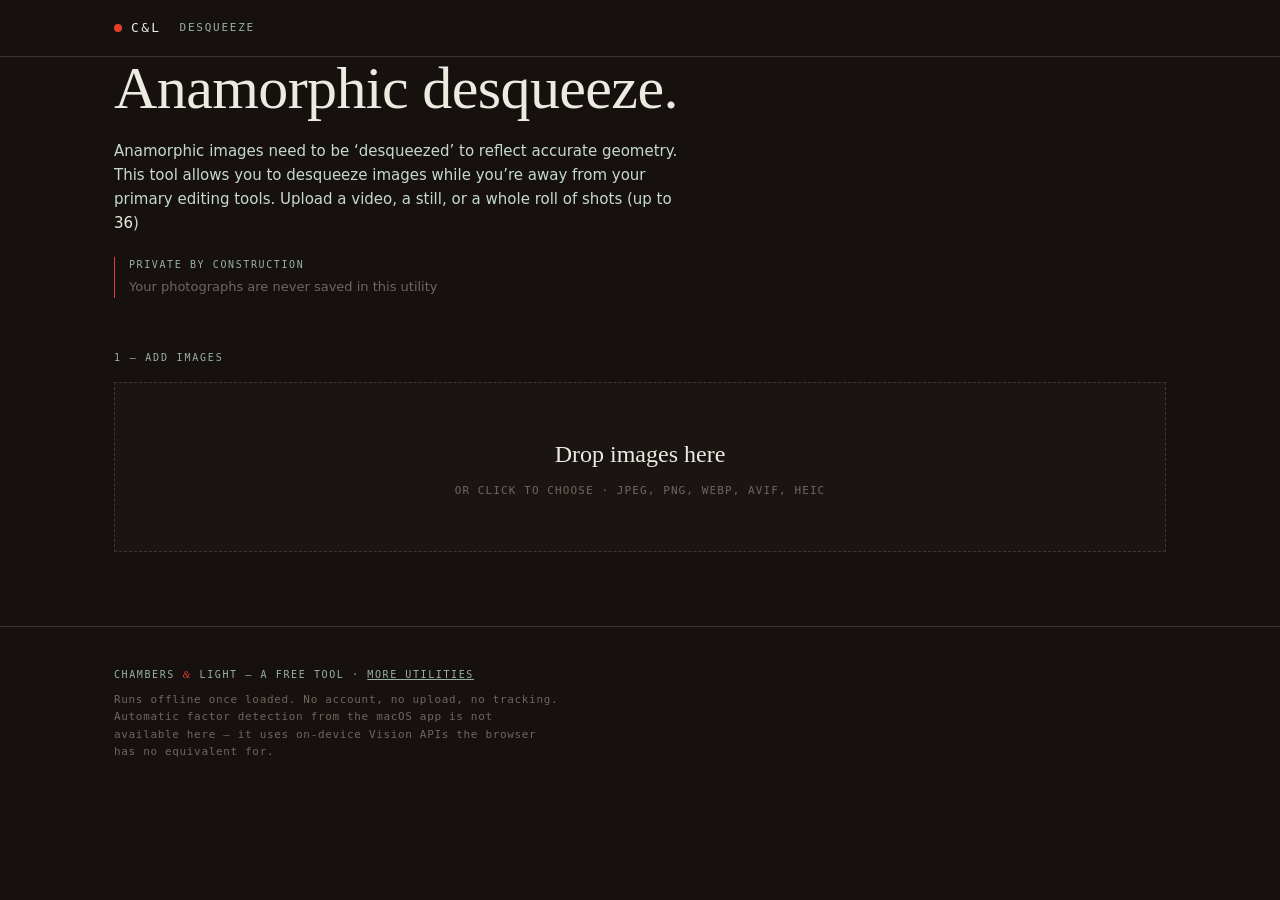
==== DesqueezeWeb/index.html @ b8a39e2e "Copy: plainer framing on the lede, privacy line and EXIF note The EXIF string lives in two places — " ====
<!doctype html>
<html lang="en">
  <head>
    <meta charset="utf-8" />
    <meta name="viewport" content="width=device-width, initial-scale=1" />
    <title>Desqueeze — Chambers &amp; Light</title>
    <meta
      name="description"
      content="Correct horizontally-squeezed anamorphic photographs. Up to 36 at a time, entirely in your browser — nothing is uploaded."
    />
    <meta name="robots" content="index, follow" />
    <!-- The safelight dot, inline so the app makes no extra request and the
         browser stops asking for /favicon.ico. data: is permitted by img-src. -->
    <link
      rel="icon"
      href="data:image/svg+xml,%3Csvg xmlns='http://www.w3.org/2000/svg' viewBox='0 0 32 32'%3E%3Crect width='32' height='32' fill='%2316110F'/%3E%3Ccircle cx='16' cy='16' r='7' fill='%23E63E2D'/%3E%3C/svg%3E"
    />
    <!-- Relative, so the app works unchanged at /u/desqueeze/ or anywhere else. -->
    <link rel="stylesheet" href="./assets/app.css" />
  </head>
  <body>
    <a class="skip" href="#main">Skip to content</a>

    <header class="bar">
      <div class="wrap bar-inner">
        <a class="home" href="https://chambersandlight.com/utilities/">
          <span class="dot" aria-hidden="true"></span>
          <span class="mark">C&amp;L</span>
        </a>
        <span class="tool">Desqueeze</span>
      </div>
    </header>

    <main id="main" class="wrap">
      <h1>Anamorphic desqueeze.</h1>
      <p class="lede">
        Anamorphic images need to be &lsquo;desqueezed&rsquo; to reflect
        accurate geometry. This tool allows you to desqueeze images while
        you&rsquo;re away from your primary editing tools. Upload a video, a
        still, or a whole roll of shots (up to <strong>36</strong>)
      </p>
      <p class="privacy">
        <span class="mono-label">Private by construction</span>
        Your photographs are never saved in this utility
      </p>

      <!-- ---------- 1. choose files ---------- -->
      <section aria-labelledby="s-add">
        <h2 id="s-add" class="step">1 — Add images</h2>

        <div
          id="drop"
          class="drop"
          tabindex="0"
          role="button"
          aria-describedby="drop-help"
        >
          <p class="drop-main">Drop images here</p>
          <p id="drop-help" class="drop-sub">
            or click to choose · JPEG, PNG, WebP, AVIF, HEIC
          </p>
          <input
            id="file-input"
            class="visually-hidden"
            type="file"
            accept="image/*"
            multiple
            tabindex="-1"
          />
        </div>
        <p id="add-msg" class="msg" role="status" aria-live="polite"></p>
      </section>

      <!-- ---------- 2. factor ---------- -->
      <section id="controls" class="hidden" aria-labelledby="s-factor">
        <h2 id="s-factor" class="step">2 — Squeeze factor</h2>

        <div
          id="presets"
          class="presets"
          role="radiogroup"
          aria-label="Squeeze factor"
        ></div>

        <div class="custom-row">
          <label for="custom-factor" class="mono-label">Custom</label>
          <input
            id="custom-factor"
            type="number"
            min="1.01"
            max="3"
            step="0.01"
            inputmode="decimal"
            placeholder="1.50"
            aria-describedby="custom-help"
          />
          <span id="custom-help" class="hint"
            >×&nbsp; between 1.01 and 3.00</span
          >
        </div>

        <div class="opts">
          <div class="opt">
            <label for="fmt" class="mono-label">Output</label>
            <select id="fmt">
              <option value="image/jpeg">JPEG · quality 92</option>
              <option value="image/png">PNG · lossless</option>
            </select>
          </div>
          <p class="hint exif-note" id="exif-note">
            EXIF Data, including capture date, camera, lens, is passed non
            destructively to output files.
          </p>
        </div>
      </section>

      <!-- ---------- 3. run ---------- -->
      <section id="run-section" class="hidden" aria-labelledby="s-run">
        <h2 id="s-run" class="step">3 — Desqueeze</h2>
        <div class="actions">
          <button id="run" type="button" class="btn primary">
            Desqueeze all
          </button>
          <button id="download-all" type="button" class="btn" disabled>
            Download all (.zip)
          </button>
          <button id="clear" type="button" class="btn quiet">Clear</button>
        </div>
        <p id="progress" class="msg" role="status" aria-live="polite"></p>
      </section>

      <ul id="grid" class="grid" aria-label="Images"></ul>
    </main>

    <footer class="foot">
      <div class="wrap">
        <p class="mono-label">
          Chambers <span class="amp">&amp;</span> Light — a free tool ·
          <a href="https://chambersandlight.com/utilities/">More utilities</a>
        </p>
        <p class="hint">
          Runs offline once loaded. No account, no upload, no tracking.
          Automatic factor detection from the macOS app is not available here —
          it uses on-device Vision APIs the browser has no equivalent for.
        </p>
      </div>
    </footer>

    <script src="./assets/app.js"></script>
  </body>
</html>
---- DesqueezeWeb/assets/app.css ----
/* Chambers & Light — Desqueeze (web)
 *
 * Tokens copied from the brand system, matching BrandTheme.xaml and the site's
 * tokens.css. No font files are shipped: the site itself resolves these faces
 * locally and falls back, so the stacks here are identical to stay in step.
 *
 * Brand rule: safelight red is punctuation — dots, rules, small labels, the
 * ampersand. Never a fill, never a background.
 *
 * The surface is dark on purpose. Both native clients are, and a dark ground is
 * the honest one to judge a photograph against.
 */

:root {
  --chamber: #16110f;
  --chamber-raised: #1a1512;
  --pine: #1c2723;
  --paper: #eceae1;
  --halide: #c7d9ce;
  --halide-deep: #98b1a3;
  --grain: #6e665f;
  --safelight: #e63e2d;
  --safelight-deep: #c22e1f;
  --edge-light: rgba(236, 234, 225, 0.16);
  --edge-faint: rgba(236, 234, 225, 0.08);

  --f-display: 'Bodoni Moda', 'Didot', Georgia, serif;
  --f-grotesk: 'Archivo', system-ui, Arial, sans-serif;
  --f-mono: 'Space Mono', ui-monospace, Menlo, monospace;

  --wrap: 1100px;
}

* {
  box-sizing: border-box;
}

html {
  background: var(--chamber);
}

body {
  margin: 0;
  background: var(--chamber);
  color: var(--paper);
  font-family: var(--f-grotesk);
  font-size: 15px;
  line-height: 1.6;
  -webkit-font-smoothing: antialiased;
}

.wrap {
  width: 100%;
  max-width: var(--wrap);
  margin: 0 auto;
  padding: 0 24px;
}

.skip {
  position: absolute;
  left: -9999px;
}
.skip:focus {
  left: 12px;
  top: 12px;
  z-index: 10;
  background: var(--paper);
  color: var(--chamber);
  padding: 8px 12px;
}

.visually-hidden {
  position: absolute;
  width: 1px;
  height: 1px;
  overflow: hidden;
  clip: rect(0 0 0 0);
  white-space: nowrap;
}

/* ---------- header ---------- */

.bar {
  border-bottom: 1px solid var(--edge-light);
  background: var(--chamber);
  position: sticky;
  top: 0;
  z-index: 5;
}
.bar-inner {
  display: flex;
  align-items: center;
  gap: 18px;
  height: 56px;
}
.home {
  display: flex;
  align-items: center;
  gap: 9px;
  text-decoration: none;
}
.dot {
  width: 8px;
  height: 8px;
  border-radius: 50%;
  background: var(--safelight);
}
.mark {
  font-family: var(--f-mono);
  font-size: 13px;
  letter-spacing: 0.18em;
  color: var(--paper);
}
.tool {
  font-family: var(--f-mono);
  font-size: 11px;
  letter-spacing: 0.16em;
  text-transform: uppercase;
  color: var(--halide-deep);
}

/* ---------- type ---------- */

main {
  padding: 64px 24px 96px;
}

h1 {
  font-family: var(--f-display);
  font-weight: 400;
  font-size: clamp(34px, 6vw, 60px);
  line-height: 1.04;
  letter-spacing: -0.01em;
  margin: 0 0 20px;
}

.lede {
  color: var(--halide);
  max-width: 60ch;
  margin: 0 0 22px;
}
.lede strong {
  color: var(--paper);
  font-weight: 500;
}

.privacy {
  max-width: 60ch;
  color: var(--grain);
  font-size: 13px;
  line-height: 1.6;
  margin: 0 0 8px;
  padding-left: 14px;
  border-left: 1px solid var(--safelight);
}

.mono-label {
  display: block;
  font-family: var(--f-mono);
  font-size: 10px;
  letter-spacing: 0.16em;
  text-transform: uppercase;
  color: var(--halide-deep);
  margin-bottom: 4px;
}

.step {
  font-family: var(--f-mono);
  font-size: 10px;
  letter-spacing: 0.18em;
  text-transform: uppercase;
  color: var(--halide-deep);
  font-weight: 400;
  margin: 0 0 16px;
}

section {
  margin-top: 52px;
}

.hint {
  font-family: var(--f-mono);
  font-size: 11px;
  letter-spacing: 0.06em;
  color: var(--grain);
  margin: 0;
}

.msg {
  font-family: var(--f-mono);
  font-size: 11px;
  letter-spacing: 0.08em;
  color: var(--halide-deep);
  min-height: 1.4em;
  margin: 14px 0 0;
}
.msg.error {
  color: var(--safelight);
}

.hidden {
  display: none;
}

/* ---------- drop zone ---------- */

.drop {
  border: 1px dashed var(--edge-light);
  background: var(--chamber-raised);
  padding: 52px 24px;
  text-align: center;
  cursor: pointer;
  transition:
    border-color 0.15s,
    background 0.15s;
}
.drop:hover,
.drop:focus-visible {
  border-color: var(--halide-deep);
  outline: none;
}
.drop.over {
  border-color: var(--safelight);
  border-style: solid;
  background: var(--pine);
}
.drop-main {
  font-family: var(--f-display);
  font-size: 24px;
  margin: 0 0 8px;
}
.drop-sub {
  font-family: var(--f-mono);
  font-size: 11px;
  letter-spacing: 0.1em;
  color: var(--grain);
  margin: 0;
  text-transform: uppercase;
}

/* ---------- presets ---------- */

/* Nine presets. A fixed column count lands them 5+4 or 3+3+3 — both read as
   deliberate, where auto-fill leaves a single orphan on the second row. */
.presets {
  display: grid;
  grid-template-columns: repeat(5, minmax(0, 1fr));
  gap: 8px;
  max-width: 780px;
}
@media (max-width: 900px) {
  .presets {
    grid-template-columns: repeat(3, minmax(0, 1fr));
  }
}

.preset {
  border: 1px solid var(--edge-light);
  background: transparent;
  color: var(--paper);
  padding: 10px 14px;
  cursor: pointer;
  font-family: var(--f-mono);
  font-size: 12px;
  letter-spacing: 0.06em;
  text-align: left;
  transition:
    border-color 0.15s,
    background 0.15s;
}
.preset:hover {
  border-color: var(--halide-deep);
}
.preset .glass {
  display: block;
  font-size: 9px;
  letter-spacing: 0.14em;
  color: var(--grain);
  margin-top: 3px;
}
.preset[aria-checked='true'] {
  border-color: var(--safelight);
  background: var(--chamber-raised);
}
.preset[aria-checked='true'] .glass {
  color: var(--halide-deep);
}
.preset:focus-visible {
  outline: 1px solid var(--halide);
  outline-offset: 2px;
}

.custom-row {
  display: flex;
  align-items: center;
  gap: 12px;
  margin-top: 18px;
  flex-wrap: wrap;
}
.custom-row .mono-label {
  margin: 0;
}

input[type='number'],
select {
  background: var(--chamber-raised);
  border: 1px solid var(--edge-light);
  color: var(--paper);
  font-family: var(--f-mono);
  font-size: 13px;
  padding: 8px 10px;
  width: 110px;
}
select {
  width: auto;
}
input[type='number']:focus,
select:focus {
  outline: none;
  border-color: var(--halide-deep);
}

.opts {
  display: flex;
  align-items: flex-end;
  gap: 22px;
  margin-top: 22px;
  flex-wrap: wrap;
}
.opt .mono-label {
  margin-bottom: 6px;
}
.exif-note {
  padding-bottom: 9px;
  max-width: 44ch;
}

/* ---------- actions ---------- */

.actions {
  display: flex;
  gap: 10px;
  flex-wrap: wrap;
}

.btn {
  font-family: var(--f-mono);
  font-size: 11px;
  letter-spacing: 0.14em;
  text-transform: uppercase;
  padding: 13px 20px;
  border: 1px solid var(--edge-light);
  background: transparent;
  color: var(--paper);
  cursor: pointer;
  transition:
    border-color 0.15s,
    color 0.15s,
    opacity 0.15s;
}
.btn:hover:not(:disabled) {
  border-color: var(--halide);
}
.btn:focus-visible {
  outline: 1px solid var(--halide);
  outline-offset: 2px;
}
.btn:disabled {
  opacity: 0.35;
  cursor: not-allowed;
}
.btn.primary {
  border-color: var(--safelight);
}
.btn.primary:hover:not(:disabled) {
  border-color: var(--safelight);
  color: var(--safelight);
}
.btn.quiet {
  color: var(--grain);
}

/* ---------- grid ---------- */

.grid {
  list-style: none;
  margin: 44px 0 0;
  padding: 0;
  display: grid;
  grid-template-columns: repeat(auto-fill, minmax(240px, 1fr));
  gap: 22px;
}

.card {
  border: 1px solid var(--edge-faint);
  background: var(--chamber-raised);
  display: flex;
  flex-direction: column;
}

.thumb {
  aspect-ratio: 3 / 2;
  background: #000;
  display: flex;
  align-items: center;
  justify-content: center;
  overflow: hidden;
}
.thumb img {
  max-width: 100%;
  max-height: 100%;
  display: block;
}

.card-body {
  padding: 12px 14px 14px;
  display: flex;
  flex-direction: column;
  gap: 8px;
  flex: 1;
}

.name {
  font-size: 13px;
  line-height: 1.35;
  word-break: break-word;
  margin: 0;
}

.dims {
  font-family: var(--f-mono);
  font-size: 10px;
  letter-spacing: 0.1em;
  color: var(--grain);
  margin: 0;
}
.dims .out {
  color: var(--halide);
}

.card-foot {
  display: flex;
  align-items: center;
  gap: 8px;
  margin-top: auto;
  padding-top: 4px;
  flex-wrap: wrap;
}

.card select {
  font-size: 11px;
  padding: 5px 6px;
}

.state {
  font-family: var(--f-mono);
  font-size: 10px;
  letter-spacing: 0.12em;
  text-transform: uppercase;
  color: var(--grain);
}
.state.done {
  color: var(--halide);
}
.state.error {
  color: var(--safelight);
}

.dl {
  font-family: var(--f-mono);
  font-size: 10px;
  letter-spacing: 0.12em;
  text-transform: uppercase;
  color: var(--paper);
  border: 1px solid var(--edge-light);
  background: transparent;
  padding: 6px 10px;
  cursor: pointer;
}
.dl:hover {
  border-color: var(--halide);
}
.remove {
  margin-left: auto;
  background: none;
  border: 0;
  color: var(--grain);
  cursor: pointer;
  font-family: var(--f-mono);
  font-size: 14px;
  line-height: 1;
  padding: 4px 6px;
}
.remove:hover {
  color: var(--safelight);
}

/* ---------- footer ---------- */

.foot {
  border-top: 1px solid var(--edge-light);
  padding: 30px 0 60px;
}
.foot .mono-label {
  margin-bottom: 8px;
}
.foot a {
  color: var(--halide-deep);
}
.foot .hint {
  max-width: 68ch;
}
.amp {
  color: var(--safelight);
  font-family: var(--f-display);
  font-style: italic;
}

@media (max-width: 560px) {
  main {
    padding: 44px 20px 72px;
  }
  .wrap {
    padding: 0 20px;
  }
  .presets {
    grid-template-columns: repeat(2, minmax(0, 1fr));
  }
}

@media (prefers-reduced-motion: reduce) {
  * {
    transition: none !important;
  }
}
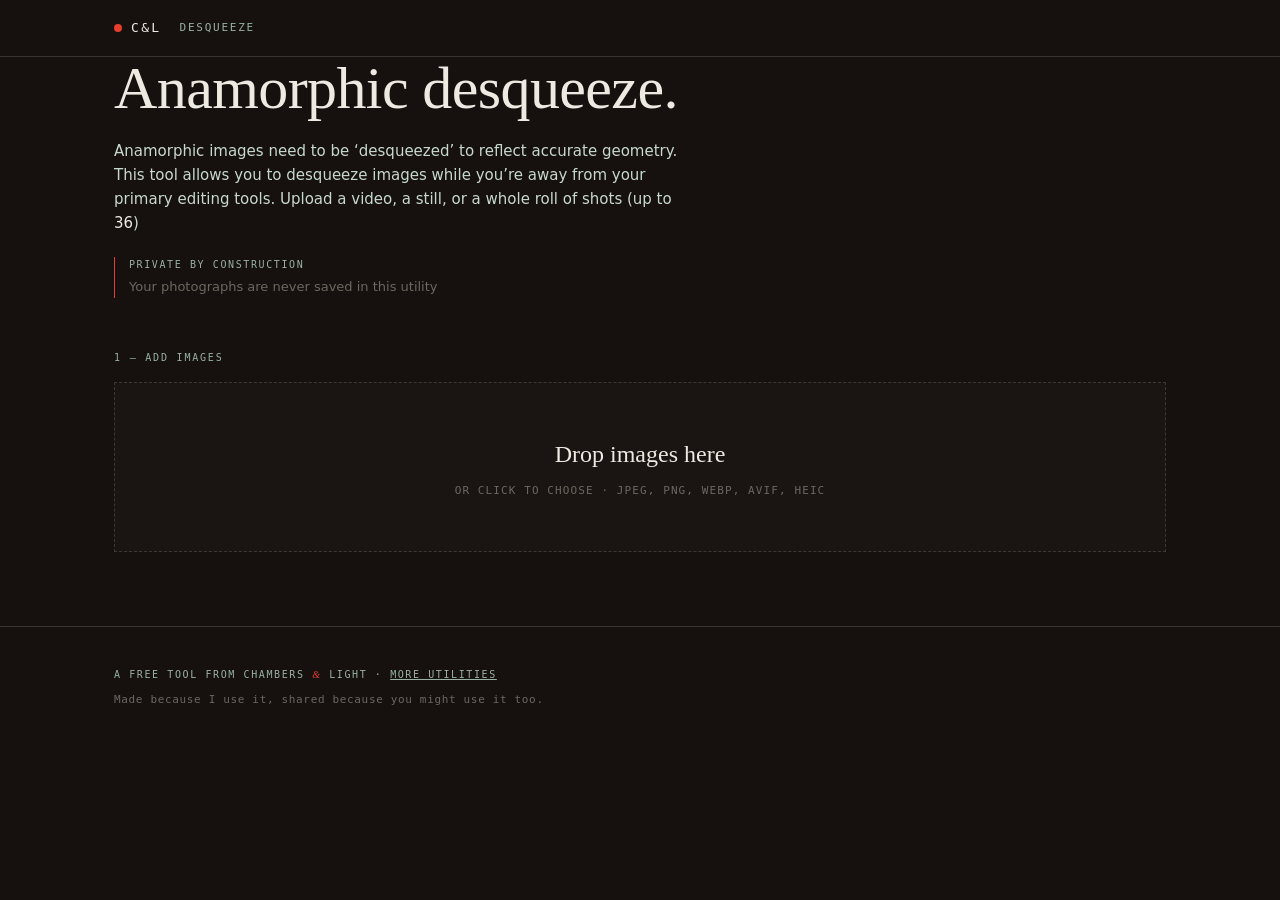
==== commit 0ad4efd5: "Copy: footer 'A free tool from Chambers & Light · More utilities', and a single line under it in pla" ====
--- a/DesqueezeWeb/index.html
+++ b/DesqueezeWeb/index.html
@@ -135,13 +135,11 @@
     <footer class="foot">
       <div class="wrap">
         <p class="mono-label">
-          Chambers <span class="amp">&amp;</span> Light — a free tool ·
+          A free tool from Chambers <span class="amp">&amp;</span> Light ·
           <a href="https://chambersandlight.com/utilities/">More utilities</a>
         </p>
         <p class="hint">
-          Runs offline once loaded. No account, no upload, no tracking.
-          Automatic factor detection from the macOS app is not available here —
-          it uses on-device Vision APIs the browser has no equivalent for.
+          Made because I use it, shared because you might use it too.
         </p>
       </div>
     </footer>
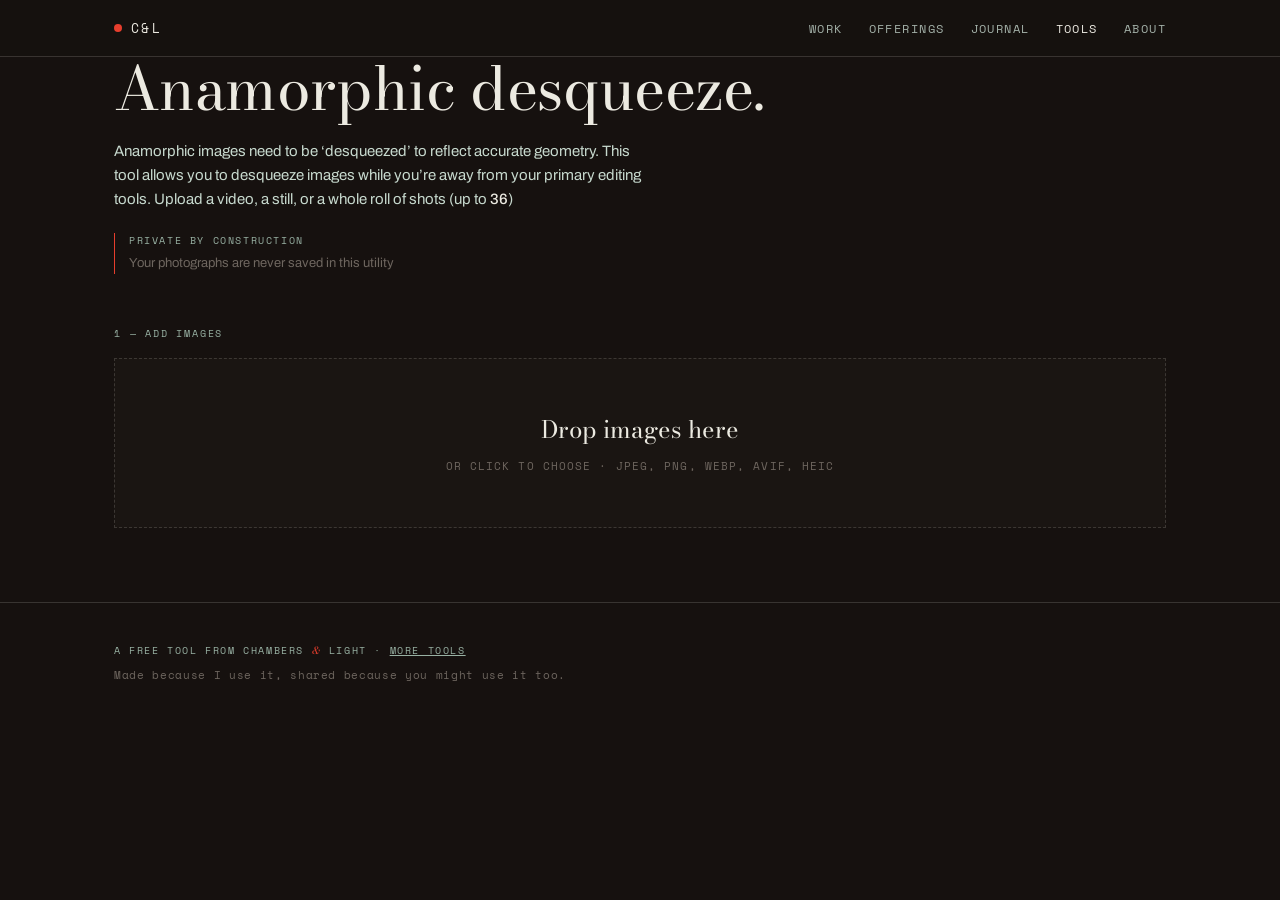
==== commit 3b6b6a90: "web: the site's header, as on every page of the site The tool's own bar — the C&L mark and the word " ====
--- a/DesqueezeWeb/index.html
+++ b/DesqueezeWeb/index.html
@@ -17,17 +17,50 @@
     />
     <!-- Relative, so the app works unchanged at /u/desqueeze/ or anywhere else. -->
     <link rel="stylesheet" href="./assets/app.css" />
+    <link rel="stylesheet" href="./assets/site-header.css" />
   </head>
   <body>
     <a class="skip" href="#main">Skip to content</a>
 
-    <header class="bar">
-      <div class="wrap bar-inner">
-        <a class="home" href="https://chambersandlight.com/utilities/">
+    <!-- The site's header: the same five items as every page of
+         chambersandlight.com, with Tools current. The links are absolute
+         because this page is served under /u/desqueeze/ and a leading slash
+         is what the deploy guard forbids for assets; the site's own origin is
+         the one external host that guard allows. Markup mirrors
+         site/src/components/SiteHeader.astro in the site repo. -->
+    <header class="site-header">
+      <noscript><link rel="stylesheet" href="./assets/nojs-nav.css" /></noscript>
+      <div class="wrap bar">
+        <a
+          class="home"
+          href="https://chambersandlight.com/"
+          aria-label="C&amp;L — Chambers &amp; Light, home"
+        >
           <span class="dot" aria-hidden="true"></span>
-          <span class="mark">C&amp;L</span>
+          <span class="mono">C&amp;L</span>
         </a>
-        <span class="tool">Desqueeze</span>
+        <button
+          class="menu-toggle"
+          type="button"
+          aria-expanded="false"
+          aria-controls="site-nav"
+        >
+          <span class="sr-only">Menu</span>
+          <span class="line" aria-hidden="true"></span>
+          <span class="line" aria-hidden="true"></span>
+          <span class="line" aria-hidden="true"></span>
+        </button>
+        <nav id="site-nav" aria-label="Primary">
+          <ul>
+            <li><a href="https://chambersandlight.com/work/">Work</a></li>
+            <li><a href="https://chambersandlight.com/offerings/">Offerings</a></li>
+            <li><a href="https://chambersandlight.com/journal/">Journal</a></li>
+            <li>
+              <a href="https://chambersandlight.com/tools/" aria-current="page">Tools</a>
+            </li>
+            <li><a href="https://chambersandlight.com/about/">About</a></li>
+          </ul>
+        </nav>
       </div>
     </header>
 
@@ -136,7 +169,7 @@
       <div class="wrap">
         <p class="mono-label">
           A free tool from Chambers <span class="amp">&amp;</span> Light ·
-          <a href="https://chambersandlight.com/utilities/">More utilities</a>
+          <a href="https://chambersandlight.com/tools/">More tools</a>
         </p>
         <p class="hint">
           Made because I use it, shared because you might use it too.
@@ -144,6 +177,7 @@
       </div>
     </footer>
 
+    <script src="./assets/site-header.js"></script>
     <script src="./assets/app.js"></script>
   </body>
 </html>
--- a/DesqueezeWeb/assets/app.css
+++ b/DesqueezeWeb/assets/app.css
@@ -1,8 +1,13 @@
 /* Chambers & Light — Desqueeze (web)
  *
  * Tokens copied from the brand system, matching BrandTheme.xaml and the site's
- * tokens.css. No font files are shipped: the site itself resolves these faces
- * locally and falls back, so the stacks here are identical to stay in step.
+ * tokens.css. The stacks are identical to the site's, and so are the faces: the
+ * five woff2 files in assets/fonts/ are the same @fontsource subsets the site
+ * bundles. Shipping them was not optional — the site self-hosts its fonts
+ * rather than relying on the reader having them, so a tool that only named the
+ * families rendered in Didot, system-ui and Menlo. The fallbacks are still in
+ * the stacks and still correct; they are now the fallback rather than the
+ * result.
  *
  * Brand rule: safelight red is punctuation — dots, rules, small labels, the
  * ampersand. Never a fill, never a background.
@@ -10,6 +15,77 @@
  * The surface is dark on purpose. Both native clients are, and a dark ground is
  * the honest one to judge a photograph against.
  */
+
+/* ---------- faces ----------
+ *
+ * Only what this page actually asks for: Archivo 400 (body) and 500 (the lede's
+ * strong), Bodoni Moda 400 upright (h1, the drop target's headline) and 400
+ * italic (the ampersand), Space Mono 400 (every label, step and caption). Five
+ * files, ~75KB. The site bundles more weights because it uses more; adding one
+ * here means adding the file too, not just the declaration.
+ *
+ * woff2 only, with no woff twin. Every browser that can run this tool — it
+ * needs canvas, Blob and async/await — has supported woff2 for a decade, and
+ * the twin would double the directory for nobody.
+ *
+ * Relative paths, like every other asset here: the page is served from
+ * /u/desqueeze/, so a leading slash would resolve to the domain root and 404.
+ * `font-src 'self'` in the utilities CSP already permits these; no infra change.
+ *
+ * unicode-range is the latin subset's, copied from @fontsource. A character
+ * outside it falls through to the next family in the stack, which is what the
+ * stack is for.
+ */
+@font-face {
+  font-family: 'Archivo';
+  font-style: normal;
+  font-weight: 400;
+  font-display: swap;
+  src: url(./fonts/archivo-latin-400-normal.woff2) format('woff2');
+  unicode-range: U+0000-00FF, U+0131, U+0152-0153, U+02BB-02BC, U+02C6, U+02DA,
+    U+02DC, U+0304, U+0308, U+0329, U+2000-206F, U+20AC, U+2122, U+2191, U+2193,
+    U+2212, U+2215, U+FEFF, U+FFFD;
+}
+@font-face {
+  font-family: 'Archivo';
+  font-style: normal;
+  font-weight: 500;
+  font-display: swap;
+  src: url(./fonts/archivo-latin-500-normal.woff2) format('woff2');
+  unicode-range: U+0000-00FF, U+0131, U+0152-0153, U+02BB-02BC, U+02C6, U+02DA,
+    U+02DC, U+0304, U+0308, U+0329, U+2000-206F, U+20AC, U+2122, U+2191, U+2193,
+    U+2212, U+2215, U+FEFF, U+FFFD;
+}
+@font-face {
+  font-family: 'Bodoni Moda';
+  font-style: normal;
+  font-weight: 400;
+  font-display: swap;
+  src: url(./fonts/bodoni-moda-latin-400-normal.woff2) format('woff2');
+  unicode-range: U+0000-00FF, U+0131, U+0152-0153, U+02BB-02BC, U+02C6, U+02DA,
+    U+02DC, U+0304, U+0308, U+0329, U+2000-206F, U+20AC, U+2122, U+2191, U+2193,
+    U+2212, U+2215, U+FEFF, U+FFFD;
+}
+@font-face {
+  font-family: 'Bodoni Moda';
+  font-style: italic;
+  font-weight: 400;
+  font-display: swap;
+  src: url(./fonts/bodoni-moda-latin-400-italic.woff2) format('woff2');
+  unicode-range: U+0000-00FF, U+0131, U+0152-0153, U+02BB-02BC, U+02C6, U+02DA,
+    U+02DC, U+0304, U+0308, U+0329, U+2000-206F, U+20AC, U+2122, U+2191, U+2193,
+    U+2212, U+2215, U+FEFF, U+FFFD;
+}
+@font-face {
+  font-family: 'Space Mono';
+  font-style: normal;
+  font-weight: 400;
+  font-display: swap;
+  src: url(./fonts/space-mono-latin-400-normal.woff2) format('woff2');
+  unicode-range: U+0000-00FF, U+0131, U+0152-0153, U+02BB-02BC, U+02C6, U+02DA,
+    U+02DC, U+0304, U+0308, U+0329, U+2000-206F, U+20AC, U+2122, U+2191, U+2193,
+    U+2212, U+2215, U+FEFF, U+FFFD;
+}
 
 :root {
   --chamber: #16110f;
@@ -78,46 +154,10 @@
   white-space: nowrap;
 }
 
-/* ---------- header ---------- */
-
-.bar {
-  border-bottom: 1px solid var(--edge-light);
-  background: var(--chamber);
-  position: sticky;
-  top: 0;
-  z-index: 5;
-}
-.bar-inner {
-  display: flex;
-  align-items: center;
-  gap: 18px;
-  height: 56px;
-}
-.home {
-  display: flex;
-  align-items: center;
-  gap: 9px;
-  text-decoration: none;
-}
-.dot {
-  width: 8px;
-  height: 8px;
-  border-radius: 50%;
-  background: var(--safelight);
-}
-.mark {
-  font-family: var(--f-mono);
-  font-size: 13px;
-  letter-spacing: 0.18em;
-  color: var(--paper);
-}
-.tool {
-  font-family: var(--f-mono);
-  font-size: 11px;
-  letter-spacing: 0.16em;
-  text-transform: uppercase;
-  color: var(--halide-deep);
-}
+/* ---------- header ----------
+ *
+ * The site's header, in assets/site-header.css — a copy of the site's own,
+ * scoped under .site-header. Nothing here. */
 
 /* ---------- type ---------- */
 
--- a/DesqueezeWeb/assets/site-header.css
+++ b/DesqueezeWeb/assets/site-header.css
@@ -0,0 +1,210 @@
+/* The site's header, as on every page of chambersandlight.com.
+ *
+ * A copy, not an import: the utilities CSP allows no external origins and the
+ * site is a separate build, so the tool carries its own copy of the header's
+ * styles. The source of truth is site/src/components/SiteHeader.astro in
+ * bchambers67/briantchambers.com — when that changes, this is updated by hand
+ * (docs/UTILITIES.md there records the contract). The tokens it reads come
+ * from app.css, which already carries the site's.
+ *
+ * Every selector is scoped under .site-header so nothing here can reach the
+ * tool's own markup (its image grid is a <ul>, for one). The two exceptions
+ * are the custom properties on :root, which the site also sets there.
+ */
+
+:root {
+  /* Height of the bar, excluding the status-bar inset; the no-JS sheet sets
+     the taller wrapped-row case. */
+  --header-h: 56px;
+  --safe-top: env(safe-area-inset-top, 0px);
+  --safe-left: env(safe-area-inset-left, 0px);
+  --safe-right: env(safe-area-inset-right, 0px);
+}
+
+.site-header {
+  position: sticky;
+  top: 0;
+  z-index: 100;
+  /* Runs under the status bar and pads its own row clear of it. */
+  padding-top: var(--safe-top);
+  background: rgba(22, 17, 15, 0.94);
+  backdrop-filter: blur(6px);
+  border-bottom: 1px solid var(--edge-light);
+}
+.site-header .bar {
+  display: flex;
+  align-items: center;
+  height: var(--header-h);
+  /* The dropped panel positions against the bar, not the page. */
+  position: relative;
+}
+.site-header .home {
+  display: flex;
+  align-items: center;
+  gap: 9px;
+  text-decoration: none;
+  /* Everything after it sits at the far end. */
+  margin-right: auto;
+}
+.site-header .home .mono {
+  font-family: var(--f-mono);
+  color: var(--paper);
+  font-size: 13px;
+  letter-spacing: 0.18em;
+}
+.site-header .dot {
+  width: 8px;
+  height: 8px;
+  border-radius: 50%;
+  background: var(--safelight);
+  flex: 0 0 auto;
+}
+.site-header ul {
+  display: flex;
+  gap: 26px;
+  list-style: none;
+  margin: 0;
+  padding: 0;
+}
+.site-header nav a {
+  color: var(--halide);
+  text-decoration: none;
+  font-family: var(--f-mono);
+  font-size: 12px;
+  letter-spacing: 0.12em;
+  text-transform: uppercase;
+  opacity: 0.8;
+  transition:
+    opacity 0.2s,
+    color 0.2s;
+}
+.site-header nav a:hover,
+.site-header nav a[aria-current='page'] {
+  opacity: 1;
+  color: var(--paper);
+}
+
+/* The button. Hidden above the phone breakpoint; below it, a 44px square
+   hit area (the smallest a thumb is happy with) drawn as three paper lines
+   that fold into a cross when open. The lines are paper, not safelight:
+   red is punctuation, and a control is not punctuation. */
+.site-header .menu-toggle {
+  display: none;
+  width: 44px;
+  height: 44px;
+  margin-right: -12px; /* the lines, not the hit area, sit on the gutter */
+  padding: 0;
+  border: 0;
+  background: none;
+  cursor: pointer;
+  position: relative;
+}
+.site-header .sr-only {
+  position: absolute;
+  width: 1px;
+  height: 1px;
+  overflow: hidden;
+  clip: rect(0 0 0 0);
+  white-space: nowrap;
+}
+.site-header .line {
+  position: absolute;
+  left: 13px;
+  width: 18px;
+  height: 2px;
+  background: var(--paper);
+  transition:
+    transform 0.2s,
+    opacity 0.2s;
+}
+.site-header .line:nth-child(2) {
+  top: 15px;
+}
+.site-header .line:nth-child(3) {
+  top: 21px;
+}
+.site-header .line:nth-child(4) {
+  top: 27px;
+}
+.site-header.menu-open .line:nth-child(2) {
+  transform: translateY(6px) rotate(45deg);
+}
+.site-header.menu-open .line:nth-child(3) {
+  opacity: 0;
+}
+.site-header.menu-open .line:nth-child(4) {
+  transform: translateY(-6px) rotate(-45deg);
+}
+.site-header .menu-toggle:focus-visible {
+  outline: 2px solid var(--halide);
+  outline-offset: 2px;
+}
+.site-header nav a:focus-visible,
+.site-header .home:focus-visible {
+  outline: 2px solid var(--safelight);
+  outline-offset: 3px;
+}
+
+/* Five items in a 700px bar overflow at the desktop gap and tracking, and a
+   header that pushes the page sideways is worse than slightly tighter type. */
+@media (max-width: 700px) {
+  .site-header ul {
+    gap: 12px;
+  }
+  .site-header nav a {
+    font-size: 11px;
+    letter-spacing: 0.05em;
+  }
+}
+
+/* The phone layout. The bar stays one row at --header-h and the items live
+   in a panel beneath it, shown only while the header carries .menu-open.
+   The panel is absolutely positioned under the bar rather than in flow, so
+   opening it does not push the page down. Same breakpoint as the script's
+   matchMedia; they have to move together. */
+@media (max-width: 620px) {
+  .site-header .menu-toggle {
+    display: block;
+  }
+  .site-header nav {
+    display: none;
+    position: absolute;
+    top: 100%;
+    left: 0;
+    right: 0;
+    background: rgba(22, 17, 15, 0.98);
+    border-bottom: 1px solid var(--edge-light);
+    /* The bar is the .wrap, so its gutter is the page's; the panel
+       re-applies it because it spans the full width. */
+    padding: 4px max(20px, var(--safe-right)) 14px max(20px, var(--safe-left));
+  }
+  .site-header.menu-open nav {
+    display: block;
+  }
+  .site-header ul {
+    flex-direction: column;
+    gap: 0;
+  }
+  .site-header li + li {
+    border-top: 1px solid var(--edge-light);
+  }
+  /* A row each, tall enough to hit and set at the size the bar's own links
+     use on a desktop — there is room for it here. */
+  .site-header nav a {
+    display: block;
+    padding: 15px 0;
+    font-size: 12px;
+    letter-spacing: 0.12em;
+  }
+}
+/* The narrowest phones still in use: a tighter header gutter only. */
+@media (max-width: 360px) {
+  .site-header .bar {
+    padding-left: max(14px, var(--safe-left));
+    padding-right: max(14px, var(--safe-right));
+  }
+  .site-header nav {
+    padding-left: max(14px, var(--safe-left));
+    padding-right: max(14px, var(--safe-right));
+  }
+}
--- a/DesqueezeWeb/assets/nojs-nav.css
+++ b/DesqueezeWeb/assets/nojs-nav.css
@@ -0,0 +1,51 @@
+/* Loaded only from <noscript> in SiteHeader.astro, so it applies to visitors
+   with JavaScript off and to nobody else.
+
+   The header's phone layout collapses the nav behind a button that a script
+   toggles. Without the script the button would open nothing, so this sheet
+   puts the older layout back: the nav wraps to its own row under the wordmark,
+   the button is hidden, and the header is the taller 92px it used to be —
+   which --header-h has to say too, because the home page pins its hero and
+   its sticky card to that variable.
+
+   An external file rather than an inline <style> because the CSP has no
+   'unsafe-inline' for styles. The breakpoint is the header's; they move
+   together. */
+@media (max-width: 620px) {
+  :root {
+    --header-h: 92px;
+  }
+  .site-header .menu-toggle {
+    display: none !important;
+  }
+  .site-header .bar {
+    flex-wrap: wrap;
+    align-content: center;
+    row-gap: 6px;
+    padding-top: 8px;
+    padding-bottom: 8px;
+  }
+  .site-header nav {
+    display: block !important;
+    position: static !important;
+    width: 100%;
+    padding: 0 !important;
+    border-bottom: 0 !important;
+    background: none !important;
+  }
+  .site-header nav ul {
+    flex-direction: row !important;
+    flex-wrap: wrap;
+    gap: 16px !important;
+    row-gap: 6px !important;
+  }
+  .site-header nav li + li {
+    border-top: 0 !important;
+  }
+  .site-header nav a {
+    display: inline !important;
+    padding: 0 !important;
+    font-size: 11px !important;
+    letter-spacing: 0.06em !important;
+  }
+}
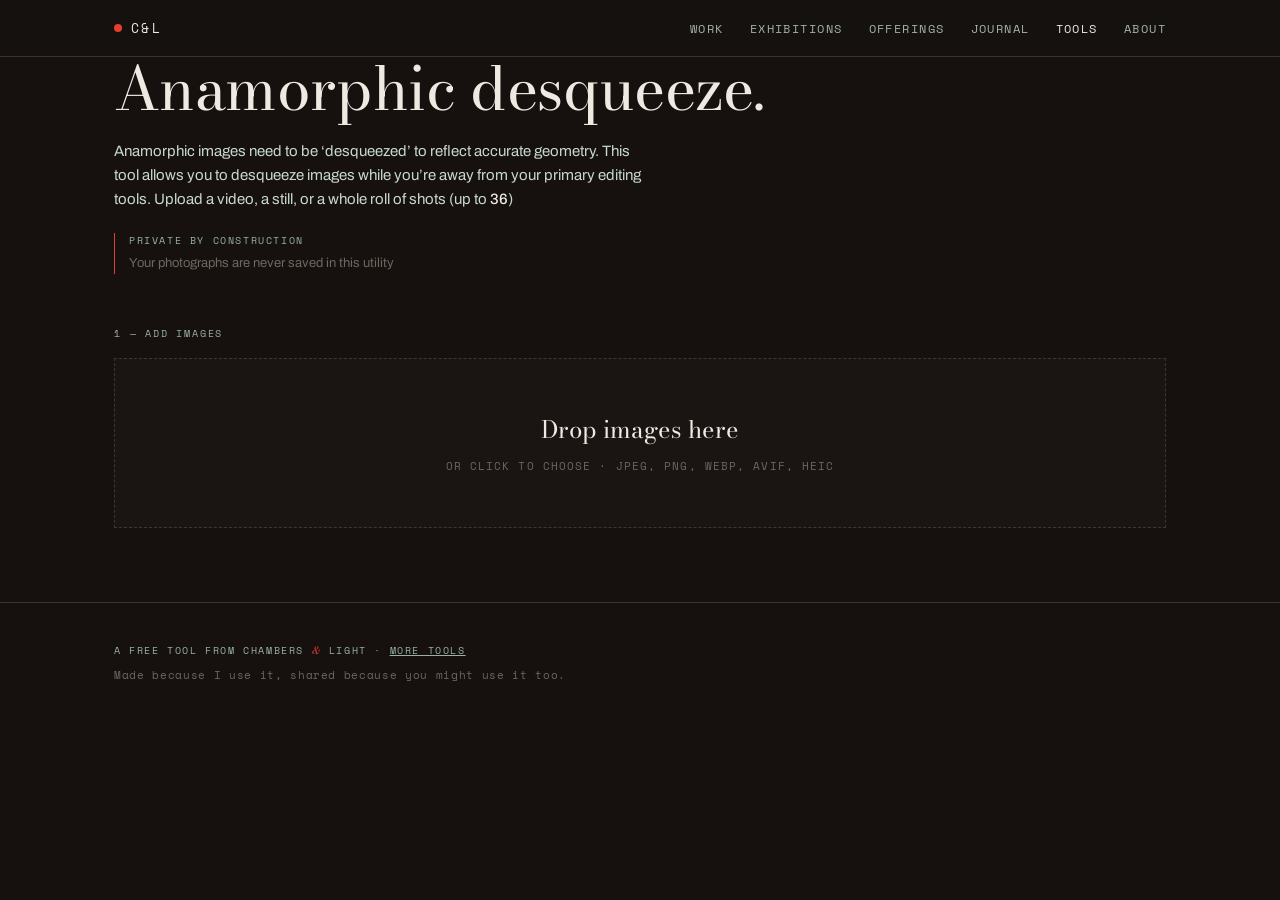
==== commit 08c9d659: "web: Exhibitions joins the site header The site's nav gained a sixth item, Exhibitions, between Work" ====
--- a/DesqueezeWeb/index.html
+++ b/DesqueezeWeb/index.html
@@ -53,6 +53,7 @@
         <nav id="site-nav" aria-label="Primary">
           <ul>
             <li><a href="https://chambersandlight.com/work/">Work</a></li>
+            <li><a href="https://chambersandlight.com/exhibitions/">Exhibitions</a></li>
             <li><a href="https://chambersandlight.com/offerings/">Offerings</a></li>
             <li><a href="https://chambersandlight.com/journal/">Journal</a></li>
             <li>
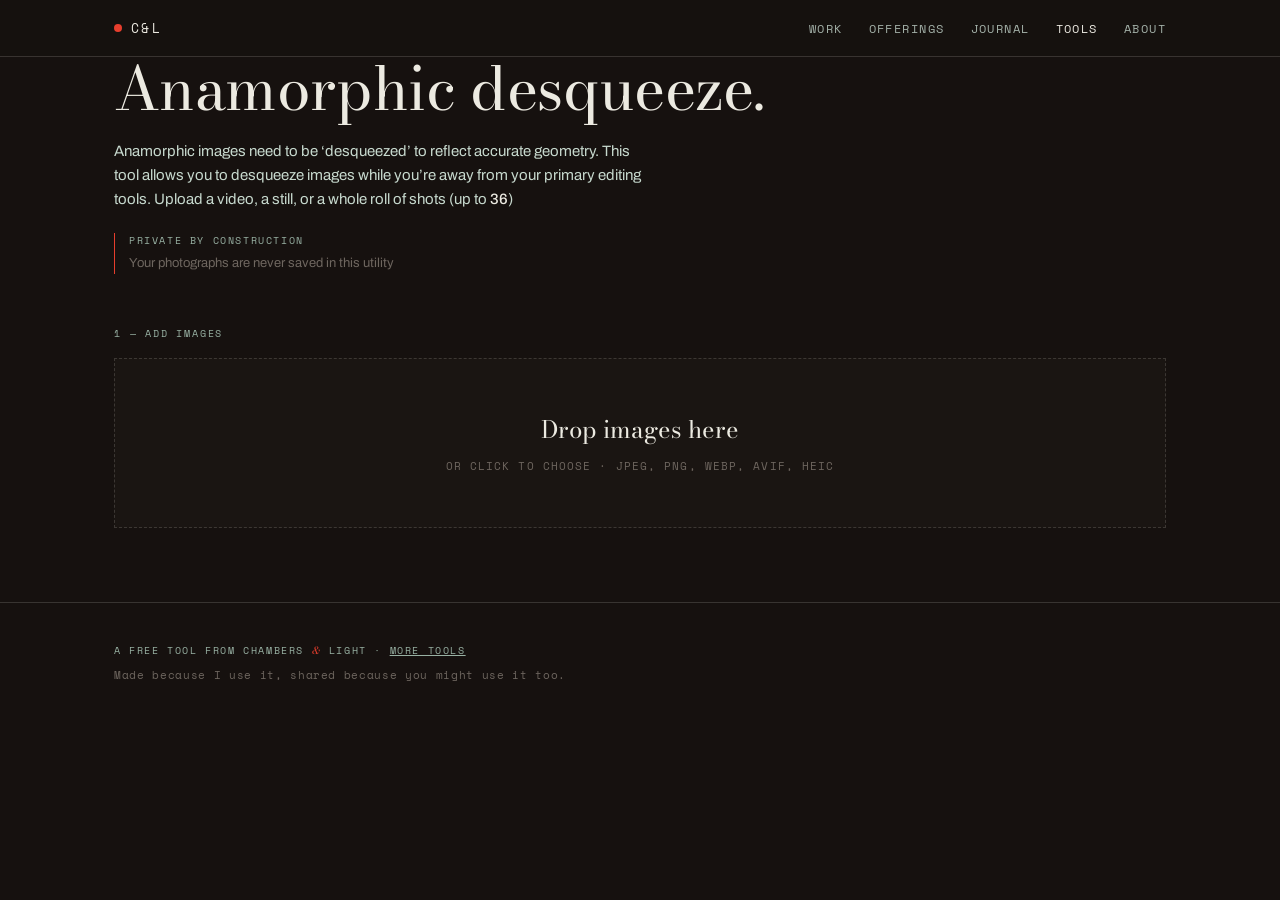
==== commit d6b85bb6: "web: the site's header as it is now — popover menu, right-hand rail, phone drawer The copy of the si" ====
--- a/DesqueezeWeb/index.html
+++ b/DesqueezeWeb/index.html
@@ -27,9 +27,12 @@
          because this page is served under /u/desqueeze/ and a leading slash
          is what the deploy guard forbids for assets; the site's own origin is
          the one external host that guard allows. Markup mirrors
-         site/src/components/SiteHeader.astro in the site repo. -->
+         site/src/components/SiteHeader.astro in the site repo: the nav is a
+         popover and the button its invoker, so the browser owns the toggle,
+         Escape, the tap outside and the expanded state, script or no script.
+         On a phone it is a drawer from the right edge; on a wide landscape
+         screen the whole header is a rail down the right edge. -->
     <header class="site-header">
-      <noscript><link rel="stylesheet" href="./assets/nojs-nav.css" /></noscript>
       <div class="wrap bar">
         <a
           class="home"
@@ -39,21 +42,15 @@
           <span class="dot" aria-hidden="true"></span>
           <span class="mono">C&amp;L</span>
         </a>
-        <button
-          class="menu-toggle"
-          type="button"
-          aria-expanded="false"
-          aria-controls="site-nav"
-        >
+        <button class="menu-toggle" type="button" popovertarget="site-nav">
           <span class="sr-only">Menu</span>
           <span class="line" aria-hidden="true"></span>
           <span class="line" aria-hidden="true"></span>
           <span class="line" aria-hidden="true"></span>
         </button>
-        <nav id="site-nav" aria-label="Primary">
+        <nav id="site-nav" aria-label="Primary" popover>
           <ul>
             <li><a href="https://chambersandlight.com/work/">Work</a></li>
-            <li><a href="https://chambersandlight.com/exhibitions/">Exhibitions</a></li>
             <li><a href="https://chambersandlight.com/offerings/">Offerings</a></li>
             <li><a href="https://chambersandlight.com/journal/">Journal</a></li>
             <li>
--- a/DesqueezeWeb/assets/site-header.css
+++ b/DesqueezeWeb/assets/site-header.css
@@ -3,22 +3,73 @@
  * A copy, not an import: the utilities CSP allows no external origins and the
  * site is a separate build, so the tool carries its own copy of the header's
  * styles. The source of truth is site/src/components/SiteHeader.astro in
- * bchambers67/briantchambers.com — when that changes, this is updated by hand
+ * bchambers67/briantchambers.com, with the header's variables from
+ * site/src/styles/global.css — when either changes, this is updated by hand
  * (docs/UTILITIES.md there records the contract). The tokens it reads come
- * from app.css, which already carries the site's.
+ * from app.css, which already carries the site's. Brought up to the site's
+ * 2026-10-26 header: the Popover API menu (2026-10-05), the rail down the
+ * right edge of a wide screen and the drawer on a phone (both 2026-10-26).
+ * The site's over-hero rules are left out: the tool has no hero.
  *
  * Every selector is scoped under .site-header so nothing here can reach the
- * tool's own markup (its image grid is a <ul>, for one). The two exceptions
- * are the custom properties on :root, which the site also sets there.
+ * tool's own markup (its image grid is a <ul>, for one). The exceptions are
+ * the custom properties on :root, which the site also sets there, and two
+ * rules on body the site also carries: the padding that keeps the page clear
+ * of the rail, and the shift that makes room for the drawer.
  */
 
 :root {
-  /* Height of the bar, excluding the status-bar inset; the no-JS sheet sets
-     the taller wrapped-row case. */
+  /* Height of the bar, excluding the status-bar inset. 0 beside the rail,
+     where nothing sits across the top; 92px for a browser without the
+     Popover API on a phone, where the nav wraps under the mark. */
   --header-h: 56px;
+  /* The rule under the bar: a border, so part of the height it takes. */
+  --header-rule: 1px;
+  /* The nav column's width: the rail on a wide screen, the drawer on a
+     phone. One number, so the two are one thing. */
+  --nav-w: 144px;
+  /* The right-hand rail (below). Zero wherever the header is the bar across
+     the top, so the page pads nothing away. */
+  --rail-w: 0px;
   --safe-top: env(safe-area-inset-top, 0px);
+  --safe-bottom: env(safe-area-inset-bottom, 0px);
   --safe-left: env(safe-area-inset-left, 0px);
   --safe-right: env(safe-area-inset-right, 0px);
+}
+
+/* No Popover API (iOS 16 and earlier): the phone nav wraps under the mark,
+   and the header is 92px tall. */
+@supports not selector(:popover-open) {
+  @media (max-width: 620px) {
+    :root {
+      --header-h: 92px;
+    }
+  }
+}
+
+/* The rail. On a wide landscape viewport — a desktop or laptop screen, where
+   width is in surplus and height is not — the header is a column fixed down
+   the right edge rather than a bar across the top. The page keeps clear of
+   it by padding body, so main stops at its edge and centres in what is left.
+   Nothing sits across the top any more, so the bar's height is zero.
+
+   Three conditions. The proportion, because that is what wide means. The
+   width: 900px admits the iPhone Duo's inner screen in landscape (951 wide)
+   and an iPad mini in landscape, and keeps the cover screen and every phone
+   in landscape on the bar. The height, because a phone in landscape is wide
+   and 900px across too, and 430px tall. The rail block below carries the
+   same query. They have to move together — and with the site's. */
+@media (min-width: 900px) and (min-height: 500px) and (min-aspect-ratio: 3/2) {
+  :root {
+    --header-h: 0px;
+    --header-rule: 0px;
+    --rail-w: var(--nav-w);
+  }
+}
+
+/* Clear of the rail where there is one; 0 everywhere else. */
+body {
+  padding-right: var(--rail-w);
 }
 
 .site-header {
@@ -30,13 +81,14 @@
   background: rgba(22, 17, 15, 0.94);
   backdrop-filter: blur(6px);
   border-bottom: 1px solid var(--edge-light);
+  transition:
+    background-color 0.25s,
+    border-color 0.25s;
 }
 .site-header .bar {
   display: flex;
   align-items: center;
   height: var(--header-h);
-  /* The dropped panel positions against the bar, not the page. */
-  position: relative;
 }
 .site-header .home {
   display: flex;
@@ -58,6 +110,23 @@
   border-radius: 50%;
   background: var(--safelight);
   flex: 0 0 auto;
+}
+/* The nav is a popover, and a browser gives a popover its own defaults —
+   fixed, centred, bordered, canvas-coloured, hidden until invoked. Undone
+   here, so at every width above the phone breakpoint the nav is the plain
+   inline row it always was; the phone layout below sets what it needs. */
+.site-header nav {
+  display: block;
+  position: static;
+  inset: auto;
+  width: auto;
+  height: auto;
+  margin: 0;
+  padding: 0;
+  border: 0;
+  overflow: visible;
+  color: inherit;
+  background: none;
 }
 .site-header ul {
   display: flex;
@@ -86,8 +155,8 @@
 
 /* The button. Hidden above the phone breakpoint; below it, a 44px square
    hit area (the smallest a thumb is happy with) drawn as three paper lines
-   that fold into a cross when open. The lines are paper, not safelight:
-   red is punctuation, and a control is not punctuation. */
+   that fold into a cross while the drawer is open. The lines are paper, not
+   safelight: red is punctuation, and a control is not punctuation. */
 .site-header .menu-toggle {
   display: none;
   width: 44px;
@@ -126,13 +195,13 @@
 .site-header .line:nth-child(4) {
   top: 27px;
 }
-.site-header.menu-open .line:nth-child(2) {
+.site-header:has(nav:popover-open) .line:nth-child(2) {
   transform: translateY(6px) rotate(45deg);
 }
-.site-header.menu-open .line:nth-child(3) {
+.site-header:has(nav:popover-open) .line:nth-child(3) {
   opacity: 0;
 }
-.site-header.menu-open .line:nth-child(4) {
+.site-header:has(nav:popover-open) .line:nth-child(4) {
   transform: translateY(-6px) rotate(-45deg);
 }
 .site-header .menu-toggle:focus-visible {
@@ -143,6 +212,14 @@
 .site-header .home:focus-visible {
   outline: 2px solid var(--safelight);
   outline-offset: 3px;
+}
+@media (prefers-reduced-motion: reduce) {
+  .site-header .line,
+  .site-header,
+  .site-header nav,
+  body {
+    transition: none;
+  }
 }
 
 /* Five items in a 700px bar overflow at the desktop gap and tracking, and a
@@ -157,44 +234,94 @@
   }
 }
 
-/* The phone layout. The bar stays one row at --header-h and the items live
-   in a panel beneath it, shown only while the header carries .menu-open.
-   The panel is absolutely positioned under the bar rather than in flow, so
-   opening it does not push the page down. Same breakpoint as the script's
-   matchMedia; they have to move together. */
+/* The phone layout. The bar stays one row at --header-h, and the items live
+   in a drawer that slides in from the right edge while the popover is open:
+   the rail's column, borrowed — the same width (--nav-w), ground, hairline,
+   rows and current-page dot, the list starting where the rail's does, under
+   the mark's row — and the page slides left by the same width to make room,
+   body and all. The bar and its button go with it; the button, a cross now,
+   stays in reach.
+
+   The drawer is in the top layer, so the page's shift cannot move it: it is
+   fixed to the viewport's right edge. The header's height stays the same
+   open or shut. A tap on the shifted page closes the drawer (the popover's
+   light dismiss) and does nothing else: the page takes no pointer events
+   while the drawer is open, so the tap cannot also follow a link under it,
+   and the page cannot scroll under it either.
+
+   Same breakpoint as the script's matchMedia. They have to move together. */
 @media (max-width: 620px) {
   .site-header .menu-toggle {
     display: block;
   }
   .site-header nav {
+    position: fixed;
+    top: 0;
+    right: 0;
+    bottom: 0;
+    width: var(--nav-w);
+    /* 79px is the rail's: 18 over the mark, the mark's 21, 40 under it. */
+    padding: calc(79px + var(--safe-top)) max(30px, var(--safe-right))
+      calc(30px + var(--safe-bottom)) 30px;
+    background: var(--chamber);
+    border-left: 1px solid var(--edge-light);
+    overflow-y: auto;
+    overflow-x: hidden;
+    /* Off the right edge until open; the shift is the drawer's own width.
+       display and overlay transition discretely so the drawer slides out
+       before it goes. */
+    transform: translateX(100%);
+    transition:
+      transform 0.3s,
+      display 0.3s allow-discrete,
+      overlay 0.3s allow-discrete;
+  }
+  .site-header nav:popover-open {
+    transform: none;
+    pointer-events: auto;
+  }
+  @starting-style {
+    .site-header nav:popover-open {
+      transform: translateX(100%);
+    }
+  }
+  .site-header nav:not(:popover-open) {
     display: none;
-    position: absolute;
-    top: 100%;
-    left: 0;
-    right: 0;
-    background: rgba(22, 17, 15, 0.98);
-    border-bottom: 1px solid var(--edge-light);
-    /* The bar is the .wrap, so its gutter is the page's; the panel
-       re-applies it because it spans the full width. */
-    padding: 4px max(20px, var(--safe-right)) 14px max(20px, var(--safe-left));
-  }
-  .site-header.menu-open nav {
-    display: block;
   }
   .site-header ul {
     flex-direction: column;
-    gap: 0;
-  }
-  .site-header li + li {
-    border-top: 1px solid var(--edge-light);
-  }
-  /* A row each, tall enough to hit and set at the size the bar's own links
-     use on a desktop — there is room for it here. */
+    gap: 4px;
+  }
+  /* A row each at the bar's own size and tracking, the height a thumb wants;
+     a word wider than the column wraps rather than overflows. */
   .site-header nav a {
+    position: relative;
     display: block;
-    padding: 15px 0;
+    padding: 12px 0;
     font-size: 12px;
     letter-spacing: 0.12em;
+    overflow-wrap: anywhere;
+  }
+  .site-header nav a[aria-current='page']::before {
+    content: '';
+    position: absolute;
+    left: -16px;
+    top: 50%;
+    width: 0;
+    height: 0;
+    margin-top: -3px;
+    border: 3px solid var(--safelight);
+    border-radius: 50%;
+  }
+  /* The page, drawer open: shifted left by the drawer's width, still, and
+     deaf to the pointer. The transition runs both ways. */
+  body {
+    transition: transform 0.3s;
+  }
+  body:has(#site-nav:popover-open) {
+    transform: translateX(calc(-1 * var(--nav-w)));
+    overflow: hidden;
+    pointer-events: none;
   }
 }
 /* The narrowest phones still in use: a tighter header gutter only. */
@@ -203,8 +330,130 @@
     padding-left: max(14px, var(--safe-left));
     padding-right: max(14px, var(--safe-right));
   }
-  .site-header nav {
-    padding-left: max(14px, var(--safe-left));
-    padding-right: max(14px, var(--safe-right));
-  }
-}
+}
+
+/* The rail. On a wide landscape viewport the header is a column fixed down
+   the right edge: the mark at the top, where the bar had it, the five items
+   stacked beneath, a hairline on its left. The page stops at the column (the
+   body padding above, under the same query). The button and the drawer are
+   a phone's; the nav is the plain list it is at every width above the phone
+   breakpoint, turned to run down. Same query as above. They have to move
+   together. */
+@media (min-width: 900px) and (min-height: 500px) and (min-aspect-ratio: 3/2) {
+  .site-header {
+    position: fixed;
+    top: 0;
+    right: 0;
+    bottom: 0;
+    width: var(--rail-w);
+    padding-top: 0;
+    background: var(--chamber);
+    backdrop-filter: none;
+    border-bottom: 0;
+    border-left: 1px solid var(--edge-light);
+    /* A window shorter than the list: the rail scrolls, the page does not
+       lose the items. Never sideways: an item wider than the column wraps
+       (below) rather than growing the rail a horizontal scrollbar. */
+    overflow-y: auto;
+    overflow-x: hidden;
+  }
+  .site-header .bar {
+    flex-direction: column;
+    align-items: flex-start;
+    /* Grows with the list in a window shorter than it, so the bottom padding
+       stays inside the scroll range; the full height otherwise. */
+    min-height: 100%;
+    height: auto;
+    max-width: none;
+    margin: 0;
+    /* 18px over the mark puts its centre at 28px, where the bar's was. The
+       insets: a phone on its side may carry a camera at the top or the
+       right, and the home indicator along the bottom. */
+    padding: calc(18px + var(--safe-top)) max(30px, var(--safe-right))
+      calc(30px + var(--safe-bottom)) 30px;
+  }
+  /* The mark's dot hangs in the margin, on the axis the current-page dot
+     hangs on (both centred 17px in from the hairline), and C&L sits on the
+     labels' left edge: one column of text, one column of red. */
+  .site-header .home {
+    margin: 0 0 40px -17px;
+  }
+  .site-header ul {
+    flex-direction: column;
+    gap: 4px;
+  }
+  /* A row each, 31px tall, at the bar's own size and tracking. OFFERINGS is
+     79px in an 83px column: text-only zoom would push it past the rail's
+     edge, so it breaks onto a second line instead. */
+  .site-header nav a {
+    position: relative;
+    display: block;
+    padding: 6px 0;
+    overflow-wrap: anywhere;
+  }
+  /* A touch screen that passes the query — a 3:2 Surface, a touch laptop:
+     the rows take the height the drawer gives a thumb. */
+  @media (pointer: coarse) {
+    .site-header nav a {
+      padding: 12px 0;
+    }
+  }
+  /* The page you are on: a dot in the margin — a mark, which is what red is
+     for. Drawn as a border, not a fill: forced colours (Windows high
+     contrast) drop backgrounds and keep borders, so the dot stays. */
+  .site-header nav a[aria-current='page']::before {
+    content: '';
+    position: absolute;
+    left: -16px;
+    top: 50%;
+    width: 0;
+    height: 0;
+    margin-top: -3px;
+    border: 3px solid var(--safelight);
+    border-radius: 50%;
+  }
+}
+
+/* No Popover API (iOS 16 and earlier): the button would open nothing, so it
+   is hidden and the nav wraps to its own row under the mark — the layout the
+   header had before the panel. --header-h is 92px for the same case, above. */
+@supports not selector(:popover-open) {
+  @media (max-width: 620px) {
+    .site-header .menu-toggle {
+      display: none;
+    }
+    .site-header .bar {
+      flex-wrap: wrap;
+      align-content: center;
+      row-gap: 6px;
+      padding-top: 8px;
+      padding-bottom: 8px;
+    }
+    .site-header nav {
+      position: static;
+      inset: auto;
+      width: 100%;
+      padding: 0;
+      border: 0;
+      background: none;
+      overflow: visible;
+      transform: none;
+      transition: none;
+    }
+    .site-header ul {
+      flex-direction: row;
+      flex-wrap: wrap;
+      gap: 16px;
+      row-gap: 6px;
+    }
+    .site-header nav a {
+      display: inline;
+      padding: 0;
+      font-size: 11px;
+      letter-spacing: 0.06em;
+    }
+    .site-header nav a[aria-current='page']::before {
+      content: none;
+    }
+  }
+}
